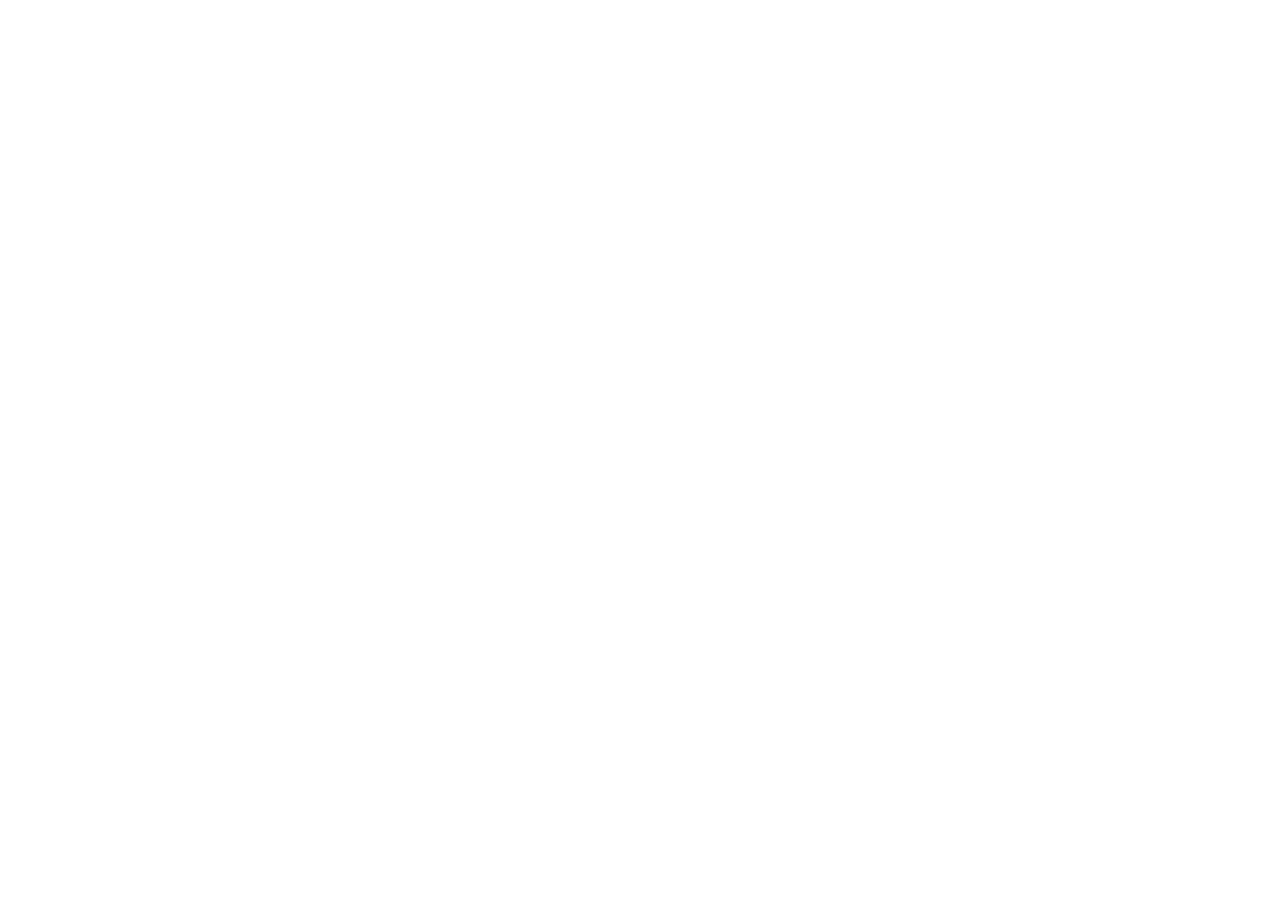
==== Chapter6/Exercise/MyCode/Chapter6_exercise.html @ e5fe4646 "start chapter6 exercise" ====
<!DOCTYPE HTML>
<html>
<head>
    <meta charset="UTF-8">
    <!-- ページタイトル -->
    <title>Chapter6_exercise</title>
    <!-- リンクさせるファイル　ex)css: rel="stylesheet" href="◯◯.css" -->
    <link rel="stylesheet" href="Chapter6_exercise.css">
</head>
<body>
    <!-- ページに表示させたい要素を記載 ここから-->
    <!-- ページに表示させたい要素を記載 ここまで-->
</body>
</html>
---- Chapter6/Exercise/MyCode/Chapter6_exercise.css ----
/*リセットcss*/
/* ブラウザがそれぞれ持っているCSSをリセットするため */
* {
  margin: 0;
  padding: 0;
  box-sizing: border-box;
}
/*clearfix*/
/*回り込みを防止*/
.clearfix::after {
  content: "";
  display: block;
  clear: both;
}
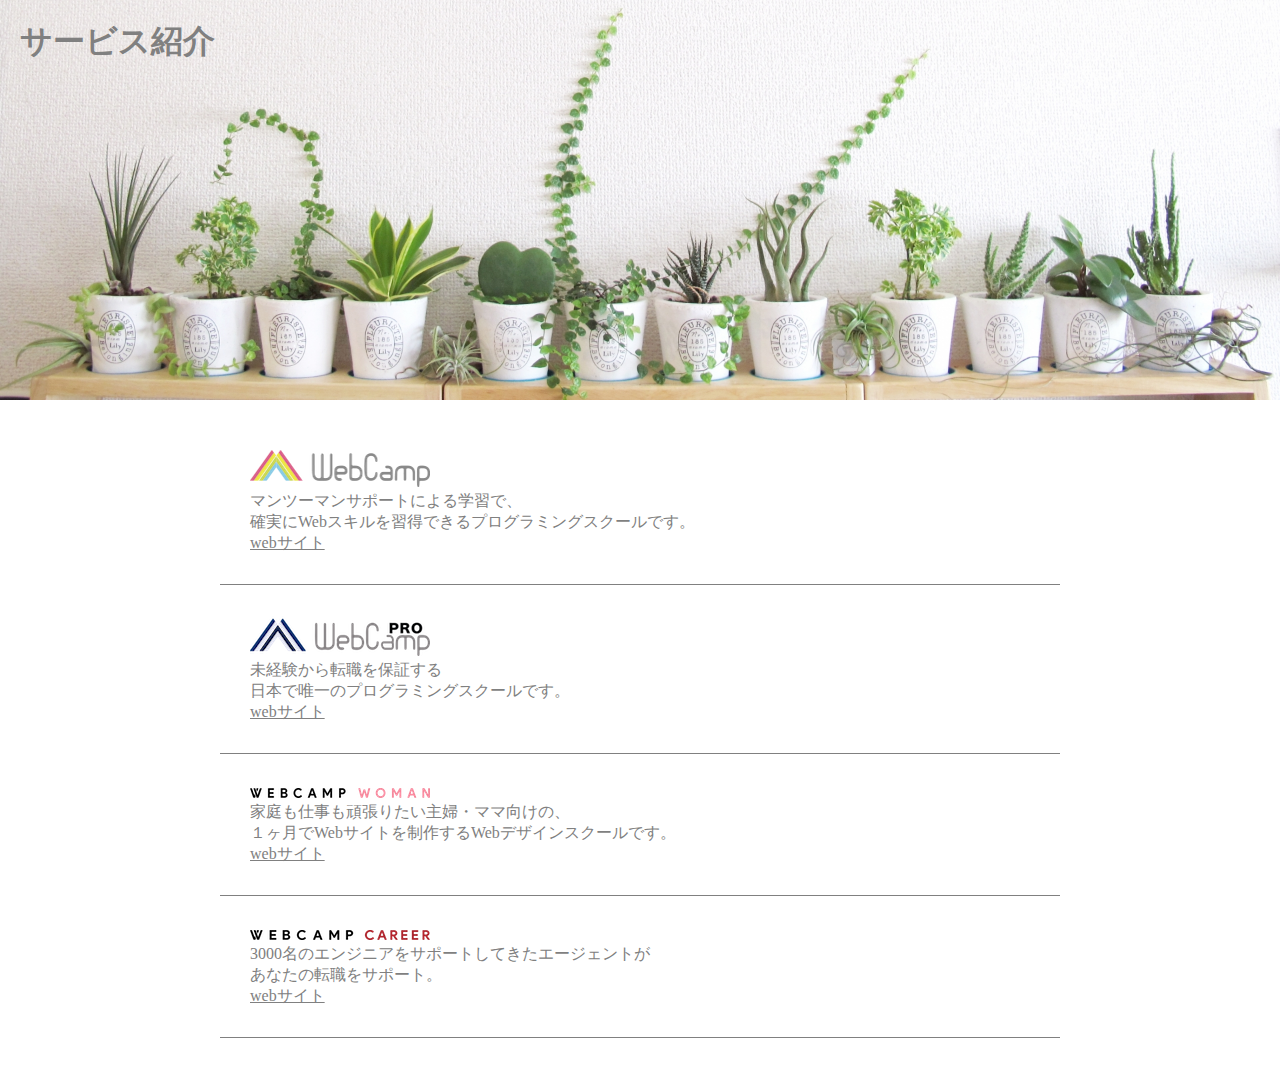
==== commit cf628ba9: "Finish 1-6" ====
--- a/Chapter6/Exercise/MyCode/Chapter6_exercise.html
+++ b/Chapter6/Exercise/MyCode/Chapter6_exercise.html
@@ -1,14 +1,57 @@
 <!DOCTYPE HTML>
 <html>
 <head>
-    <meta charset="UTF-8">
-    <!-- ページタイトル -->
-    <title>Chapter6_exercise</title>
-    <!-- リンクさせるファイル　ex)css: rel="stylesheet" href="◯◯.css" -->
-    <link rel="stylesheet" href="Chapter6_exercise.css">
+	<meta charset="UTF-8">
+	<!-- ページタイトル -->
+	<title>Chapter6_exercise</title>
+	<!-- リンクさせるファイル　ex)css: rel="stylesheet" href="◯◯.css" -->
+	<link rel="stylesheet" href="Chapter6_exercise.css">
 </head>
 <body>
-    <!-- ページに表示させたい要素を記載 ここから-->
-    <!-- ページに表示させたい要素を記載 ここまで-->
+	<!-- ページに表示させたい要素を記載 ここから-->
+
+	<header>
+		<h1 class="header-text"> 
+			<p class="header"> サービス紹介</p> 
+		</h1>
+	</header>
+
+	<main>
+		<div class="main-box">
+			<div class="main-content">
+				<img class="main-image" src="img/wc-logo.png"></img>
+				<p class="main-content-text">
+					マンツーマンサポートによる学習で、<br>
+					確実にWebスキルを習得できるプログラミングスクールです。
+				</p>
+				<a class="main-rink" href="https://web-camp.io/"> webサイト</a>
+			</div>
+			<div class="main-content">
+				<img class="main-image" src="img/wcp-logo.png"></img>
+				<p class="main-content-text">
+					未経験から転職を保証する<br>
+					日本で唯一のプログラミングスクールです。
+				</p>
+				<a class="main-rink" href="https://web-camp.io/pro/"> webサイト</a>
+			</div>
+			<div class="main-content">
+				<img class="main-image" src="img/wcw-logo.png"></img>
+				<p class="main-content-text">
+					家庭も仕事も頑張りたい主婦・ママ向けの、<br>
+					１ヶ月でWebサイトを制作するWebデザインスクールです。
+				</p>
+				<a class="main-rink" href="https://web-camp.io/woman/"> webサイト</a>
+			</div>
+			<div class="main-content">
+				<img class="main-image" src="img/wcc-logo.png"></img>
+				<p class="main-content-text">
+					3000名のエンジニアをサポートしてきたエージェントが<br>
+					あなたの転職をサポート。
+				</p>
+				<a class="main-rink" href="https://web-camp.io/career/"> webサイト</a>
+			</div>
+		</div>
+	</main>
+	<!-- ページに表示させたい要素を記載 ここまで-->
 </body>
 </html>--- a/Chapter6/Exercise/MyCode/Chapter6_exercise.css
+++ b/Chapter6/Exercise/MyCode/Chapter6_exercise.css
@@ -11,4 +11,32 @@
   content: "";
   display: block;
   clear: both;
+}
+
+header {
+	width: auto;
+	height: 400px;
+	background-image: url(img/mv.jpg);
+	background-size: cover;
+	background-position: bottom;
+}
+	.header-text {
+		color: gray;
+		padding-top: 20px;
+		padding-left: 20px;  
+	}
+
+.main-box {
+	width: 840px;
+	margin: 0 auto;
+	padding-top: 20px;
+	color: gray;
+	padding-bottom: 50px;
+}
+.main-content {
+	padding: 30px;
+	border-bottom: 1px solid gray;
+}
+.main-rink {
+	color: gray;
 }